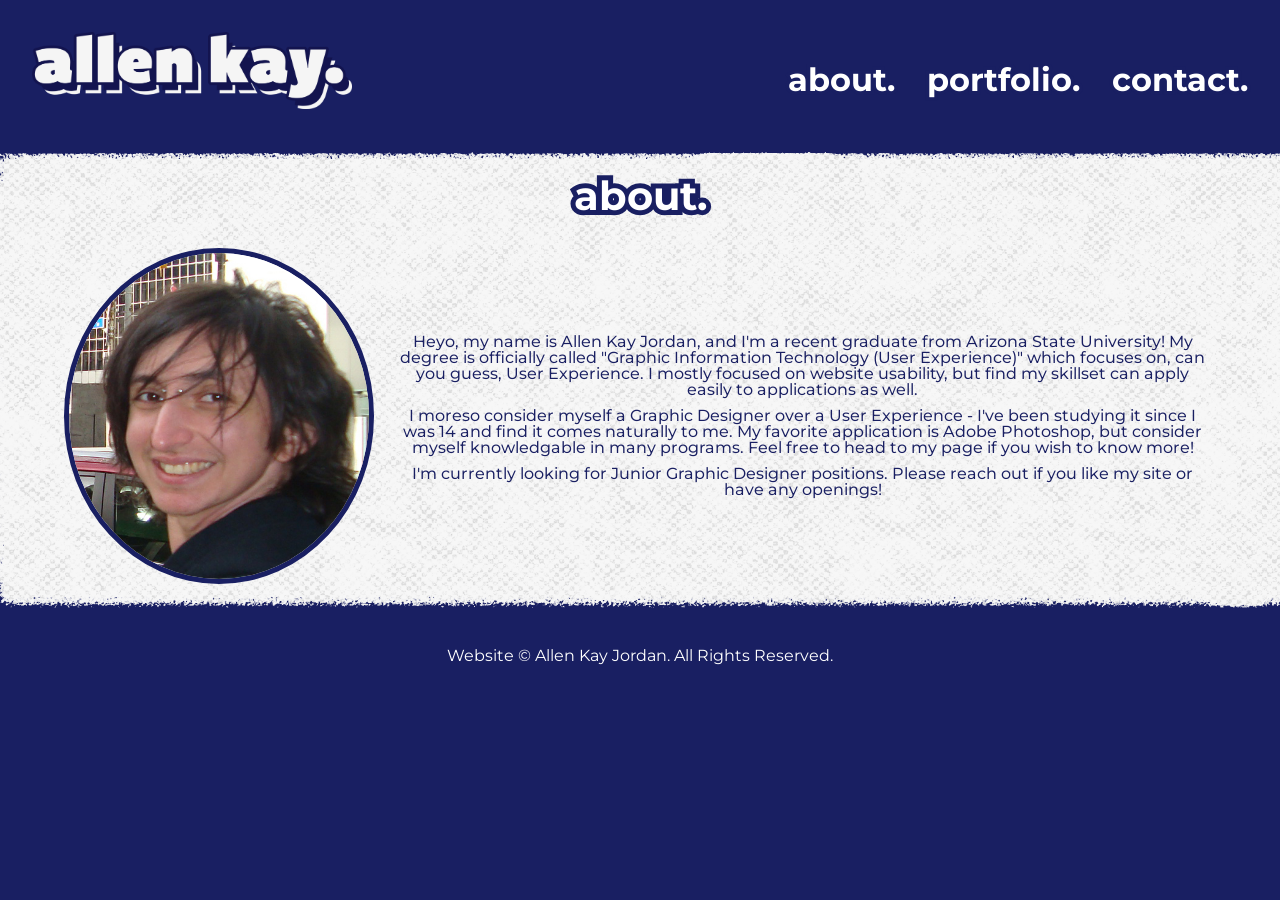
==== about.html @ 7ef663ed "Initial commit" ====
<!DOCTYPE html>
<html lang="en">

<head>
   <!-- basic meta tags -->
   <title>Allen Kay Jordan's Portfolio Website</title>
   <meta charset="utf-8">
   <meta name="viewport" content="width=device-width, initial scale=1.0">
   <meta name="author" content="allen kay jordan">
   <meta name="copyright" content="allen kay jordan">
   <meta name="date" content="April 16th, 2026">
   <!-- SEO meta tags -->
   <meta name="description"
      content="Hi! My name is Allen Kay Jordan, and this is my portfolio site. Thanks for looking!">
   <meta name="url" content="allenkaywork.com">
   <meta name="robots" content="noindex, nofollow">
   <!-- OG tags -->
   <meta property="og:url" content="">
   <meta property="og:type" content="article">
   <meta property="og:title" content="Allen's Portfolio">
   <meta property="og:description"
      content="Hi! My name is Allen Kay Jordan, and this is my portfolio site. Thanks for looking!">
   <!-- links -->
   <link href="standard.css" type="text/css" rel="stylesheet">
   <link href="about.css" type="text/css" rel="stylesheet">
   <link href="images/logos/favicon.png" rel="icon" type="image/x-icon">
   <script src="script.js" defer></script>
</head>

<body>
   <h1>Allen's Portfolio Site</h1>
   <header>
      <!-- hamburger based on rosalieelphick's design - url: https://codepen.io/rosalieelphick/pen/xJyRoK -->
      <div id="hammedburger">
         <input type="checkbox" id="hamburger" class="hamburger">
         <label for="hamburger">
            <span class="bar" id="line1"></span>
            <span class="bar" id="line2"></span>
            <span class="bar" id="line3"></span>
         </label>
      </div>
      <div id="logo">
         <a href="home.html" id="top"><img class="logoImg" src="images/logos/DMlogoreg.png"
               alt="logo reading allen kay"></a>
         <a href="home.html" id="hover"><img class="logoImg" src="images/logos/DMlogohover.png"
               alt="logo reading allen kay"></a>
      </div>
      <div class="change">
         <nav>
            <ul>
               <li><a href="about.html">about.</a></li>
               <li><a href="portfolio.html">portfolio.</a></li>
               <li><a href="contact.html">contact.</a></li>
            </ul>
         </nav>
      </div>
   </header>
   <main>
      <section id="about">
         <h2>about.</h2>
         <div id="flex">
            <img src="images/portfolio pieces/crop.jpg" alt="Picture of a white man in his late 20s with brownish black hair.">
            <div id="text">
               <p>Heyo, my name is Allen Kay Jordan, and I'm a recent graduate from Arizona State University! My degree
                  is
                  officially called "Graphic Information Technology (User Experience)" which focuses on, can you guess,
                  User Experience. I mostly focused on website usability, but find my skillset can apply easily to
                  applications as well.</p>
               <p>I moreso consider myself a Graphic Designer over a User Experience - I've been studying it since I was
                  14
                  and find it comes naturally to me. My favorite application is Adobe Photoshop, but consider myself
                  knowledgable in many programs. Feel free to head to my <a href=""></a> page if you wish to know more!
               </p>
               <p>I'm currently looking for <span>Junior Graphic Designer</span> positions. Please reach out if you like
                  my site or have any openings!</p>
            </div>
         </div>
      </section>
   </main>
   <footer>
      <small>Website &copy Allen Kay Jordan. All Rights Reserved.</small>
   </footer>
</body>

</html>
---- standard.css ----
/* import fonts */
@import url('https://fonts.googleapis.com/css2?family=Montserrat:ital,wght@0,100..900;1,100..900&display=swap');

/* http://meyerweb.com/eric/tools/css/reset/ 
   v2.0 | 20110126
   License: none (public domain)
*/

html,
body,
div,
span,
applet,
object,
iframe,
h1,
h2,
h3,
h4,
h5,
h6,
p,
blockquote,
pre,
a,
abbr,
acronym,
address,
big,
cite,
code,
del,
dfn,
em,
img,
ins,
kbd,
q,
s,
samp,
small,
strike,
strong,
sub,
sup,
tt,
var,
b,
u,
i,
center,
dl,
dt,
dd,
ol,
ul,
li,
fieldset,
form,
label,
legend,
table,
caption,
tbody,
tfoot,
thead,
tr,
th,
td,
article,
aside,
canvas,
details,
embed,
figure,
figcaption,
footer,
header,
hgroup,
menu,
nav,
output,
ruby,
section,
summary,
time,
mark,
audio,
video {
    margin: 0;
    padding: 0;
    border: 0;
    font-size: 100%;
    font: inherit;
    vertical-align: baseline;
}

/* HTML5 display-role reset for older browsers */
article,
aside,
details,
figcaption,
figure,
footer,
header,
hgroup,
menu,
nav,
section {
    display: block;
}

body {
    line-height: 1;
}

ol,
ul {
    list-style: none;
}

blockquote,
q {
    quotes: none;
}

blockquote:before,
blockquote:after,
q:before,
q:after {
    content: '';
    content: none;
}

table {
    border-collapse: collapse;
    border-spacing: 0;
}

/* end of reset */

/* start of my code */

/* basic styles */

:root {
    --dark-blue: #191f62;
    --light-blue: #4b59f2;
    --purple: #e1bbff;
    --yellow: #fbe17e;
}

html {
    font-family: "Montserrat", Helvetica, sans-serif;
    background-color: var(--dark-blue);
    font-size: 12pt;
}

body {
    background-image: url("images/mobile/mobileBG.png");
    background-size: 100%;
}

h1 {
    visibility: hidden;
    height: 0;
    width: 0;
}

h2 {
    font-size: 2.5rem;
    font-weight: bold;
    color: white;
    text-align: center;
    -webkit-text-stroke: 10px var(--dark-blue);
    paint-order: stroke fill;
}

h3 {
    font-size: 2rem;
    font-weight: bold;
    color: white;
    -webkit-text-stroke: 7px var(--dark-blue);
    paint-order: stroke fill;
}

button {
    font-family: "Montserrat", Helvetica, sans-serif;
}

/* hamburger menu, 
credit: based on rosalieelphick url: https://codepen.io/rosalieelphick/pen/xJyRoK */

.hamburger {
    position: fixed;
    opacity: 0;
    cursor: pointer;
    margin: auto auto;
    top: 5px;
    left: 5px;
    height: 50px;
    width: 50px;
    padding: 0;
    border: 0;
    z-index: 10001;
}

#line1,
#line2,
#line3 {
    position: fixed;
    left: 25%;
    padding: 0;
    width: 32px;
    height: 5px;
    display: block;
    border-radius: 4px;
    background-color: var(--dark-blue);
    transition: all 0.2s ease-out;
}

#line1 {
    top: 18px;
}

#line2 {
    top: 27px;
}

#line3 {
    top: 36px;
}

#hammedburger {
    position: fixed;
    height: 60px;
    width: 60px;
    top: 5%;
    left: 10%;
    z-index: 1000;
    cursor: pointer;
    border-radius: 50%;
    transition: all 0.2s ease-in-out;
    background-color: white;
    transform: scale(1.2);
}

/* hover */

#hammedburger:hover {
    background-color: var(--purple);
    filter: drop-shadow(3px 3px 0 var(--light-blue));
}

#hammedburger:hover #line1,
#hammedburger:hover #line2,
#hammedburger:hover #line3 {
    background-color: white;
}

/* checked - transform button */

#line1 {
    transform-origin: 19%;
}

#line3 {
    transform-origin: 19%;
}

#hamburger:checked+label>#line1 {
    transform: rotate(45deg);
    width: 42px;
    left: 23%;
}

#hamburger:checked+label>#line2 {
    transform: rotate(45deg);
    background-color: transparent;
}

#hamburger:checked+label>#line3 {
    transform: rotate(-45deg);
    width: 42px;
    left: 23%;
}


/* logo styles */

#logo {
    width: 25rem;
    margin: 10rem auto 3rem auto;
}

#logo a,
.logoImg {
    width: 25rem;
}

/* two image styles */

#hover {
    display: none;
}

#logo:hover #top {
    display: none;
    position: absolute;
}

#logo:hover #hover {
    display: block;
}

/* nav styles */

nav a {
    text-decoration: none;
    font-weight: bold;
    color: white;
    transition: all 0.1s ease-out;
}

nav a:hover {
    color: var(--purple);
    filter: drop-shadow(3px 3px 0 var(--light-blue));
}

/* mobile hamburger nav styles */

nav {
    position: fixed;
    overflow: hidden;
    top: 0;
    padding: 0 0 100vh 100vw;
    display: flex;
    flex-direction: column;
    background-image: url("images/mobile/mobileBG.png");
    left: -1100px;
    transition: left 0.4s ease-in-out;
    z-index: 10;
}

nav ul {
    position: absolute;
    left: 32%;
    top: 20%;
}

nav li {
    margin: 4rem 0;
}

nav li a {
    font-size: 3rem;
}

footer {
    color: white;
    padding: 2rem 0;
    text-align: center;
}

/* media queries */
/* general for now since like. nya */

@media screen and (width > 550px) {
    body {
        background-image: url("images/desktop/DesktopDMBG.png");
        background-size: 300%;
    }

    /* hamburger b gone */

    #hammedburger {
        display: none;
    }

    /* logo styles */

    #logo {
        width: 25rem;
        margin: 2rem auto 2rem auto;
    }

    #logo a,
    .logoImg {
        width: 25rem;
    }

    /* new nav */

    nav {
        background-image: none;
        left: 0;
        padding: 0;
        display: block;
        position: relative;
    }

    nav ul {
        position: relative;
        top: 0;
        left: 0; 
        display: flex;
        flex-direction: row;
        justify-content: center;
    }

    nav li {
        margin: 0 1rem 3rem 1rem;
    }

    nav li a{
        font-size: 2rem;
        -webkit-text-stroke: 7px var(--dark-blue);
        paint-order: stroke fill;
    }

}

@media screen and (width > 750px) {
    body {
        background-image: url("images/desktop/DesktopDMBG.png");
        background-size: 250%;
    }

}

@media screen and (width > 1080px) {
    body {
        background-image: url("images/desktop/DesktopDMBG.png");
        background-size: 150%;
    }

    /* logo styles */

    #logo {
        width: 20rem;
        margin: 2rem 0 2rem 2rem;
    }

    #logo a,
    .logoImg {
        width: 20rem;
    }

    /* new nav */

    nav {
        margin-top: -5rem;
    }

    nav ul {
        justify-content: end;
    }

    nav li {
        margin: 0 2rem 3rem 0;
    }

    nav li a{
        font-size: 2rem;
    }

}

@media screen and (width >=1300px) {
    body {
        background-image: url("images/desktop/DesktopDMBG.png");
        background-size: 100%;
    }
}
---- about.css ----
body{
    min-height: 100vh;
}

h2 {
    padding-bottom: 2rem;
}

#about {
padding: 2rem 0;
background-image: url(images/mobile/mobilegalscroll.png);
background-size: cover;
}

#flex {
    display: flex;
    flex-direction: column;
    gap: 15px;
    justify-content: center;
    align-items: center;
    margin: 0 auto;
    max-width: 90%;
}

#flex p {
    font-weight: 450;
    color: var(--dark-blue);
    text-align: center;
    margin: 10px;
}

#flex img {
    max-width: 300px;
    border-radius: 50%;
    border: 5px solid var(--dark-blue);
}

@media screen and (width > 750px) {

    #about {
        background-image: url(images/desktop/DesktopDMgalbg.png);
    }
    
#flex {
    flex-direction: row;
    flex-wrap: nowrap;
}

}
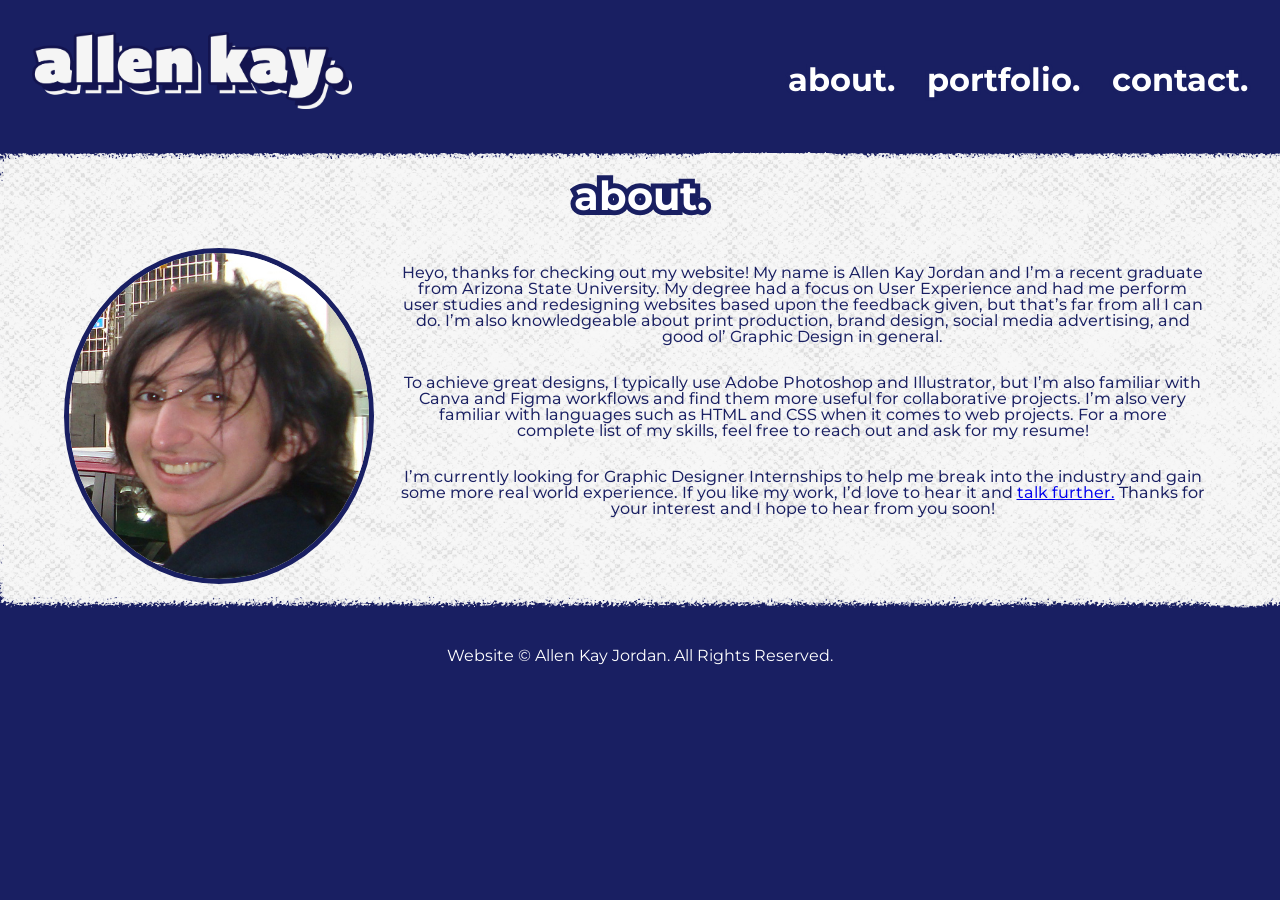
==== commit 090dd725: "Website 2.0" ====
--- a/about.html
+++ b/about.html
@@ -15,14 +15,14 @@
    <meta name="url" content="allenkaywork.com">
    <meta name="robots" content="noindex, nofollow">
    <!-- OG tags -->
-   <meta property="og:url" content="">
+   <meta property="og:url" content="www.allenkaywork.com/about.html">
    <meta property="og:type" content="article">
    <meta property="og:title" content="Allen's Portfolio">
    <meta property="og:description"
       content="Hi! My name is Allen Kay Jordan, and this is my portfolio site. Thanks for looking!">
    <!-- links -->
-   <link href="standard.css" type="text/css" rel="stylesheet">
-   <link href="about.css" type="text/css" rel="stylesheet">
+   <link href="CSS/standard.css" type="text/css" rel="stylesheet">
+   <link href="CSS/about.css" type="text/css" rel="stylesheet">
    <link href="images/logos/favicon.png" rel="icon" type="image/x-icon">
    <script src="script.js" defer></script>
 </head>
@@ -40,9 +40,9 @@
          </label>
       </div>
       <div id="logo">
-         <a href="home.html" id="top"><img class="logoImg" src="images/logos/DMlogoreg.png"
+         <a href="index.html" id="top"><img class="logoImg" src="images/logos/DMlogoreg.png"
                alt="logo reading allen kay"></a>
-         <a href="home.html" id="hover"><img class="logoImg" src="images/logos/DMlogohover.png"
+         <a href="index.html" id="hover"><img class="logoImg" src="images/logos/DMlogohover.png"
                alt="logo reading allen kay"></a>
       </div>
       <div class="change">
@@ -59,26 +59,29 @@
       <section id="about">
          <h2>about.</h2>
          <div id="flex">
-            <img src="images/portfolio pieces/crop.jpg" alt="Picture of a white man in his late 20s with brownish black hair.">
+            <img src="images/portfolio_pieces/crop.jpg"
+               alt="Picture of a white man in his late 20s with brownish black hair.">
             <div id="text">
-               <p>Heyo, my name is Allen Kay Jordan, and I'm a recent graduate from Arizona State University! My degree
-                  is
-                  officially called "Graphic Information Technology (User Experience)" which focuses on, can you guess,
-                  User Experience. I mostly focused on website usability, but find my skillset can apply easily to
-                  applications as well.</p>
-               <p>I moreso consider myself a Graphic Designer over a User Experience - I've been studying it since I was
-                  14
-                  and find it comes naturally to me. My favorite application is Adobe Photoshop, but consider myself
-                  knowledgable in many programs. Feel free to head to my <a href=""></a> page if you wish to know more!
-               </p>
-               <p>I'm currently looking for <span>Junior Graphic Designer</span> positions. Please reach out if you like
-                  my site or have any openings!</p>
+               <p>Heyo, thanks for checking out my website! My name is Allen Kay Jordan and I’m a recent graduate from
+                  Arizona State University. My degree had a focus on User Experience and had me perform user studies and
+                  redesigning websites based upon the feedback given, but that’s far from all I can do. I’m also
+                  knowledgeable about print production, brand design, social media advertising, and good ol’ Graphic
+                  Design in general.
+               <p>To achieve great designs, I typically use Adobe Photoshop and Illustrator, but I’m also familiar with
+                  Canva and Figma workflows and find them more useful for collaborative projects. I’m also very familiar
+                  with languages such as HTML and CSS when it comes to web projects. For a more complete list of my
+                  skills, feel free to reach out and ask for my resume!</p>
+               <p>I’m currently looking for <span>Graphic Designer Internships</span> to help me break into the industry
+                  and gain some more real world experience. If you like my work, I’d love to hear it and <a
+                     href="contact.html">talk further.</a> Thanks for your interest and I hope to hear from you soon!
+               <p>
+
             </div>
          </div>
       </section>
    </main>
    <footer>
-      <small>Website &copy Allen Kay Jordan. All Rights Reserved.</small>
+      <small>Website &copy; Allen Kay Jordan. All Rights Reserved.</small>
    </footer>
 </body>
 
--- a/CSS/standard.css
+++ b/CSS/standard.css
@@ -0,0 +1,486 @@
+/* import fonts */
+@import url('https://fonts.googleapis.com/css2?family=Montserrat:ital,wght@0,100..900;1,100..900&display=swap');
+
+/* http://meyerweb.com/eric/tools/css/reset/ 
+   v2.0 | 20110126
+   License: none (public domain)
+*/
+
+html,
+body,
+div,
+span,
+applet,
+object,
+iframe,
+h1,
+h2,
+h3,
+h4,
+h5,
+h6,
+p,
+blockquote,
+pre,
+a,
+abbr,
+acronym,
+address,
+big,
+cite,
+code,
+del,
+dfn,
+em,
+img,
+ins,
+kbd,
+q,
+s,
+samp,
+small,
+strike,
+strong,
+sub,
+sup,
+tt,
+var,
+b,
+u,
+i,
+center,
+dl,
+dt,
+dd,
+ol,
+ul,
+li,
+fieldset,
+form,
+label,
+legend,
+table,
+caption,
+tbody,
+tfoot,
+thead,
+tr,
+th,
+td,
+article,
+aside,
+canvas,
+details,
+embed,
+figure,
+figcaption,
+footer,
+header,
+hgroup,
+menu,
+nav,
+output,
+ruby,
+section,
+summary,
+time,
+mark,
+audio,
+video {
+    margin: 0;
+    padding: 0;
+    border: 0;
+    font-size: 100%;
+    font: inherit;
+    vertical-align: baseline;
+}
+
+/* HTML5 display-role reset for older browsers */
+article,
+aside,
+details,
+figcaption,
+figure,
+footer,
+header,
+hgroup,
+menu,
+nav,
+section {
+    display: block;
+}
+
+body {
+    line-height: 1;
+}
+
+ol,
+ul {
+    list-style: none;
+}
+
+blockquote,
+q {
+    quotes: none;
+}
+
+blockquote:before,
+blockquote:after,
+q:before,
+q:after {
+    content: '';
+    content: none;
+}
+
+table {
+    border-collapse: collapse;
+    border-spacing: 0;
+}
+
+/* end of reset */
+
+/* start of my code */
+
+/* basic styles */
+
+:root {
+    --dark-blue: #191f62;
+    --light-blue: #4b59f2;
+    --purple: #e1bbff;
+    --yellow: #fbe17e;
+}
+
+html {
+    font-family: "Montserrat", Helvetica, sans-serif;
+    background-color: var(--dark-blue);
+    font-size: 12pt;
+}
+
+body {
+    background-image: url("../images/mobile/mobileBG.png");
+    background-size: 100%;
+}
+
+h1 {
+    visibility: hidden;
+    height: 0;
+    width: 0;
+}
+
+h2 {
+    font-size: 2.5rem;
+    font-weight: bold;
+    color: white;
+    text-align: center;
+    -webkit-text-stroke: 10px var(--dark-blue);
+    paint-order: stroke fill;
+}
+
+h3 {
+    font-size: 2rem;
+    font-weight: bold;
+    color: white;
+    -webkit-text-stroke: 7px var(--dark-blue);
+    paint-order: stroke fill;
+}
+
+.italic {
+    font-style: italic;
+}
+
+button {
+    font-family: "Montserrat", Helvetica, sans-serif;
+}
+
+/* hamburger menu, 
+credit: based on rosalieelphick url: https://codepen.io/rosalieelphick/pen/xJyRoK */
+
+.hamburger {
+    position: fixed;
+    opacity: 0;
+    cursor: pointer;
+    margin: auto auto;
+    top: 5px;
+    left: 5px;
+    height: 50px;
+    width: 50px;
+    padding: 0;
+    border: 0;
+    z-index: 10001;
+}
+
+#line1,
+#line2,
+#line3 {
+    position: fixed;
+    left: 25%;
+    padding: 0;
+    width: 32px;
+    height: 5px;
+    display: block;
+    border-radius: 4px;
+    background-color: var(--dark-blue);
+    transition: all 0.2s ease-out;
+}
+
+#line1 {
+    top: 18px;
+}
+
+#line2 {
+    top: 27px;
+}
+
+#line3 {
+    top: 36px;
+}
+
+#hammedburger {
+    position: fixed;
+    height: 60px;
+    width: 60px;
+    top: 5%;
+    left: 10%;
+    z-index: 1000;
+    cursor: pointer;
+    border-radius: 50%;
+    transition: all 0.2s ease-in-out;
+    background-color: white;
+    transform: scale(1.2);
+}
+
+/* hover */
+
+#hammedburger:hover {
+    background-color: var(--purple);
+    filter: drop-shadow(3px 3px 0 var(--light-blue));
+}
+
+#hammedburger:hover #line1,
+#hammedburger:hover #line2,
+#hammedburger:hover #line3 {
+    background-color: white;
+}
+
+/* checked - transform button */
+
+#line1 {
+    transform-origin: 19%;
+}
+
+#line3 {
+    transform-origin: 19%;
+}
+
+#hamburger:checked+label>#line1 {
+    transform: rotate(45deg);
+    width: 42px;
+    left: 23%;
+}
+
+#hamburger:checked+label>#line2 {
+    transform: rotate(45deg);
+    background-color: transparent;
+}
+
+#hamburger:checked+label>#line3 {
+    transform: rotate(-45deg);
+    width: 42px;
+    left: 23%;
+}
+
+
+/* logo styles */
+
+#logo {
+    width: 25rem;
+    margin: 10rem auto 3rem auto;
+}
+
+#logo a,
+.logoImg {
+    width: 25rem;
+}
+
+#logo #top {
+    transition: all 0.2s ease-in-out;
+    position: absolute;
+}
+
+/* two image styles */
+
+#hover {
+    opacity: 0;
+    transition: all 0.2s ease-in-out;
+}
+
+#logo:hover #top {
+    opacity: 0;
+    position: absolute;
+}
+
+#logo:hover #hover {
+    opacity: 1;
+}
+
+/* nav styles */
+
+nav a {
+    text-decoration: none;
+    font-weight: bold;
+    color: white;
+    transition: all 0.1s ease-out;
+}
+
+nav a:hover {
+    color: var(--purple);
+    filter: drop-shadow(3px 3px 0 var(--light-blue));
+}
+
+/* mobile hamburger nav styles */
+
+nav {
+    position: fixed;
+    overflow: hidden;
+    top: 0;
+    padding: 0 0 100dvh 100dvw;
+    display: flex;
+    flex-direction: column;
+    background-image: url("../images/mobile/mobileBG.png");
+    left: -1100px;
+    transition: left 0.4s ease-in-out;
+    z-index: 10;
+}
+
+nav ul {
+    position: absolute;
+    left: 32%;
+    top: 20%;
+}
+
+nav li {
+    margin: 4rem 0;
+}
+
+nav li a {
+    font-size: 3rem;
+}
+
+footer {
+    color: white;
+    padding: 2rem 0;
+    text-align: center;
+}
+
+/* media queries */
+/* general for now since like. nya */
+
+@media screen and (width > 550px) {
+    body {
+        background-image: url("../images/desktop/DesktopDMBG.png");
+        background-size: 300%;
+    }
+
+    /* hamburger b gone */
+
+    #hammedburger {
+        display: none;
+    }
+
+    /* logo styles */
+
+    #logo {
+        width: 25rem;
+        margin: 2rem auto 2rem auto;
+    }
+
+    #logo a,
+    .logoImg {
+        width: 25rem;
+    }
+
+    /* new nav */
+
+    nav {
+        background-image: none;
+        left: 0;
+        padding: 0;
+        display: block;
+        position: relative;
+    }
+
+    nav ul {
+        position: relative;
+        top: 0;
+        left: 0; 
+        display: flex;
+        flex-direction: row;
+        justify-content: center;
+    }
+
+    nav li {
+        margin: 0 1rem 3rem 1rem;
+    }
+
+    nav li a{
+        font-size: 2rem;
+        -webkit-text-stroke: 7px var(--dark-blue);
+        paint-order: stroke fill;
+    }
+
+}
+
+@media screen and (width > 750px) {
+    body {
+        background-image: url("../images/desktop/DesktopDMBG.png");
+        background-size: 250%;
+    }
+
+}
+
+@media screen and (width > 1080px) {
+    body {
+        background-image: url("../images/desktop/DesktopDMBG.png");
+        background-size: 150%;
+    }
+
+    /* logo styles */
+
+    #logo {
+        width: 20rem;
+        margin: 2rem 0 2rem 2rem;
+        position: relative;
+        z-index: 11;
+    }
+
+    #logo a,
+    .logoImg {
+        width: 20rem;
+    }
+
+    /* new nav */
+
+    nav {
+        margin-top: -5rem;
+    }
+
+    nav ul {
+        justify-content: end;
+    }
+
+    nav li {
+        margin: 0 2rem 3rem 0;
+    }
+
+    nav li a{
+        font-size: 2rem;
+    }
+
+}
+
+@media screen and (width >=1300px) {
+    body {
+        background-image: url("../images/desktop/DesktopDMBG.png");
+        background-size: 100%;
+    }
+}
--- a/CSS/about.css
+++ b/CSS/about.css
@@ -0,0 +1,58 @@
+body {
+    min-height: 100dvh;
+}
+
+h2 {
+    padding-bottom: 2rem;
+}
+
+#about {
+    padding: 2rem 0;
+    background-image: url(../images/mobile/mobilegalscroll.png);
+    background-size: cover;
+}
+
+#flex {
+    display: flex;
+    flex-direction: column;
+    gap: 15px;
+    justify-content: center;
+    align-items: center;
+    margin: 0 auto;
+    max-width: 90%;
+}
+
+#flex p {
+    font-weight: 450;
+    color: var(--dark-blue);
+    text-align: center;
+    margin: 10px;
+    padding-bottom: 10px;
+}
+
+#flex img {
+    max-width: 300px;
+    border-radius: 50%;
+    border: 5px solid var(--dark-blue);
+}
+
+@media screen and (width > 750px) {
+
+    #about {
+        background-image: url(../images/desktop/DesktopDMgalbg.png);
+    }
+
+    #flex {
+        flex-direction: row;
+        flex-wrap: nowrap;
+    }
+
+}
+
+@media screen and (width > 1100px) {
+
+    #flex p {
+    padding-bottom: 20px;
+}
+
+}
